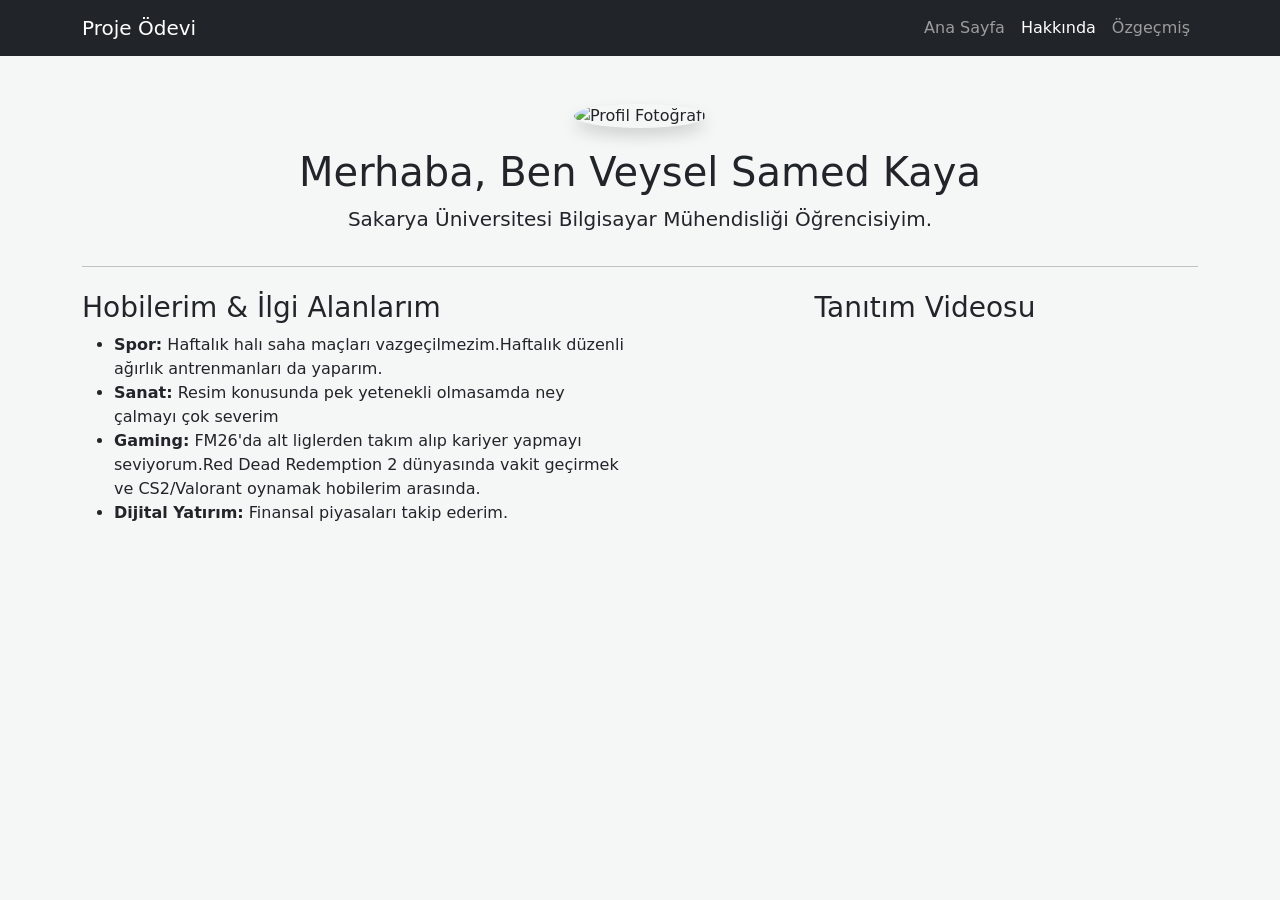
==== hakkinda.html @ 1ba21e3d "2. Gün: Hakkında ve Özgeçmiş sayfaları eklendi" ====
<!DOCTYPE html>
<html lang="tr">
<head>
    <meta charset="UTF-8">
    <meta name="viewport" content="width=device-width, initial-scale=1.0">
    <title>Hakkımda - Web Projesi</title>
    <link href="https://cdn.jsdelivr.net/npm/bootstrap@5.3.0/dist/css/bootstrap.min.css" rel="stylesheet">
    <style>
        .profile-img { width: 200px; border-radius: 50%; margin-bottom: 20px; }
        body { background-color: #f4f7f6; }
    </style>
</head>
<body>

    <!-- Menü  -->
    <nav class="navbar navbar-expand-lg navbar-dark bg-dark">
        <div class="container">
            <a class="navbar-brand" href="index.html">Proje Ödevi</a>
            <div class="collapse navbar-collapse" id="navbarNav">
                <ul class="navbar-nav ms-auto">
                    <li class="nav-item"><a class="nav-link" href="index.html">Ana Sayfa</a></li>
                    <li class="nav-item"><a class="nav-link active" href="hakkinda.html">Hakkında</a></li>
                    <li class="nav-item"><a class="nav-link" href="ozgecmis.html">Özgeçmiş</a></li>
                </ul>
            </div>
        </div>
    </nav>

    <div class="container mt-5">
        <div class="row text-center">
            <div class="col-12">
                <!-- Buraya  kendi fotoğrafınmı koyacağım -->
                <img src="https://via.placeholder.com/200" alt="Profil Fotoğrafı" class="profile-img shadow">
                <h1>Merhaba, Ben Veysel Samed Kaya</h1>
                <p class="lead">Sakarya Üniversitesi Bilgisayar Mühendisliği Öğrencisiyim.</p>
            </div>
        </div>

        <hr>

        <div class="row mt-4">
            <div class="col-md-6">
                <h3>Hobilerim & İlgi Alanlarım</h3>
                <ul>
                    <li><strong>Spor:</strong> Haftalık halı saha maçları vazgeçilmezim.Haftalık düzenli ağırlık antrenmanları da yaparım.</li>
                    <li><strong>Sanat:</strong> Resim konusunda pek yetenekli olmasamda ney çalmayı çok severim</li>
                    <li><strong>Gaming:</strong> FM26'da alt liglerden takım alıp kariyer yapmayı seviyorum.Red Dead Redemption 2 dünyasında vakit geçirmek ve CS2/Valorant oynamak hobilerim arasında.</li>
                    <li><strong>Dijital Yatırım:</strong> Finansal piyasaları takip ederim.</li>
                    
            </div>
            <div class="col-md-6 text-center">
                <h3>Tanıtım Videosu</h3>
                <!-- buraya kendi videomu veya bir futbol videosu linkini koycacağım -->
                <div class="ratio ratio-16x9">
                    <iframe src="https://www.youtube.com/embed/dQw4w9WgXcQ" title="YouTube video" allowfullscreen></iframe>
                </div>
            </div>
        </div>
    </div>

    <script src="https://cdn.jsdelivr.net/npm/bootstrap@5.3.0/dist/js/bootstrap.bundle.min.js"></script>
</body>
</html>
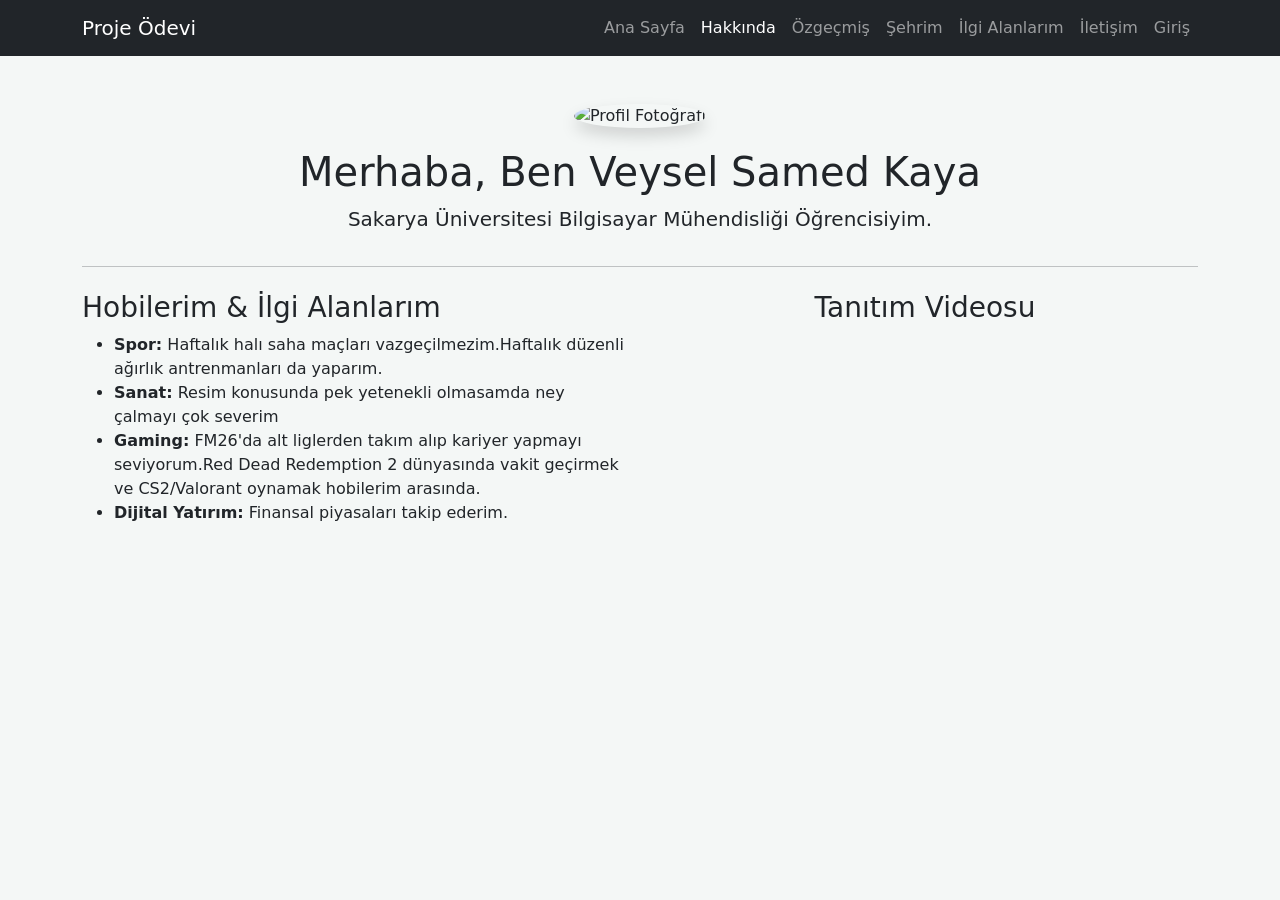
==== commit dbca8584: "6. gün login sayfası yapıldı" ====
--- a/hakkinda.html
+++ b/hakkinda.html
@@ -21,6 +21,10 @@
                     <li class="nav-item"><a class="nav-link" href="index.html">Ana Sayfa</a></li>
                     <li class="nav-item"><a class="nav-link active" href="hakkinda.html">Hakkında</a></li>
                     <li class="nav-item"><a class="nav-link" href="ozgecmis.html">Özgeçmiş</a></li>
+                    <li class="nav-item"><a class="nav-link" href="sehrim.html">Şehrim</a></li>
+                    <li class="nav-item"><a class="nav-link" href="ilgialanlarim.html">İlgi Alanlarım</a></li>
+                    <li class="nav-item"><a class="nav-link" href="iletisim.html">İletişim</a></li>
+                    <li class="nav-item"><a class="nav-link" href="login.html">Giriş</a></li>
                 </ul>
             </div>
         </div>
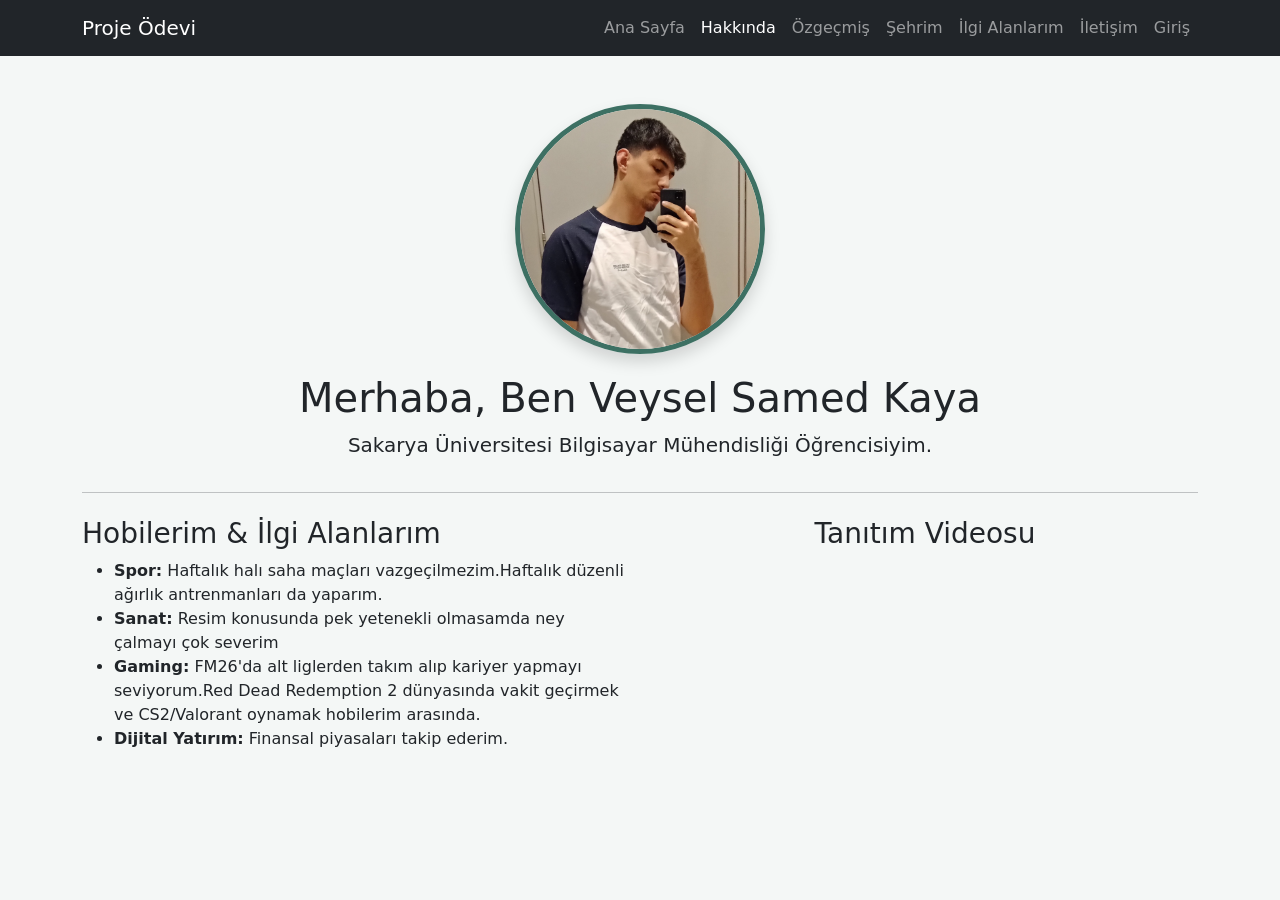
==== commit ffdfe5ea: "hakkımda kısmındaki profil fotoğrafı ve video güncellendi" ====
--- a/hakkinda.html
+++ b/hakkinda.html
@@ -6,9 +6,16 @@
     <title>Hakkımda - Web Projesi</title>
     <link href="https://cdn.jsdelivr.net/npm/bootstrap@5.3.0/dist/css/bootstrap.min.css" rel="stylesheet">
     <style>
-        .profile-img { width: 200px; border-radius: 50%; margin-bottom: 20px; }
-        body { background-color: #f4f7f6; }
-    </style>
+    .profile-img { 
+        width: 250px; 
+        height: 250px; 
+        object-fit: cover; /* Resmi ezmeden kutuya sığdırır */
+        border-radius: 50%; 
+        margin-bottom: 20px; 
+        border: 5px solid #3d7063;
+    }
+    body { background-color: #f4f7f6; }
+</style>
 </head>
 <body>
 
@@ -34,7 +41,7 @@
         <div class="row text-center">
             <div class="col-12">
                 <!-- Buraya  kendi fotoğrafınmı koyacağım -->
-                <img src="https://via.placeholder.com/200" alt="Profil Fotoğrafı" class="profile-img shadow">
+                <img src="vskaya.jpg.png" alt="Profil Fotoğrafı" class="profile-img shadow">
                 <h1>Merhaba, Ben Veysel Samed Kaya</h1>
                 <p class="lead">Sakarya Üniversitesi Bilgisayar Mühendisliği Öğrencisiyim.</p>
             </div>
@@ -56,7 +63,7 @@
                 <h3>Tanıtım Videosu</h3>
                 <!-- buraya kendi videomu veya bir futbol videosu linkini koycacağım -->
                 <div class="ratio ratio-16x9">
-                    <iframe src="https://www.youtube.com/embed/dQw4w9WgXcQ" title="YouTube video" allowfullscreen></iframe>
+                    <iframe width="560" height="315" src="https://www.youtube.com/embed/bRZJp8ulY9Y?si=JknZiJL2Hnz1Ww1B" title="YouTube video player" frameborder="0" allow="accelerometer; autoplay; clipboard-write; encrypted-media; gyroscope; picture-in-picture; web-share" referrerpolicy="strict-origin-when-cross-origin" allowfullscreen></iframe>
                 </div>
             </div>
         </div>
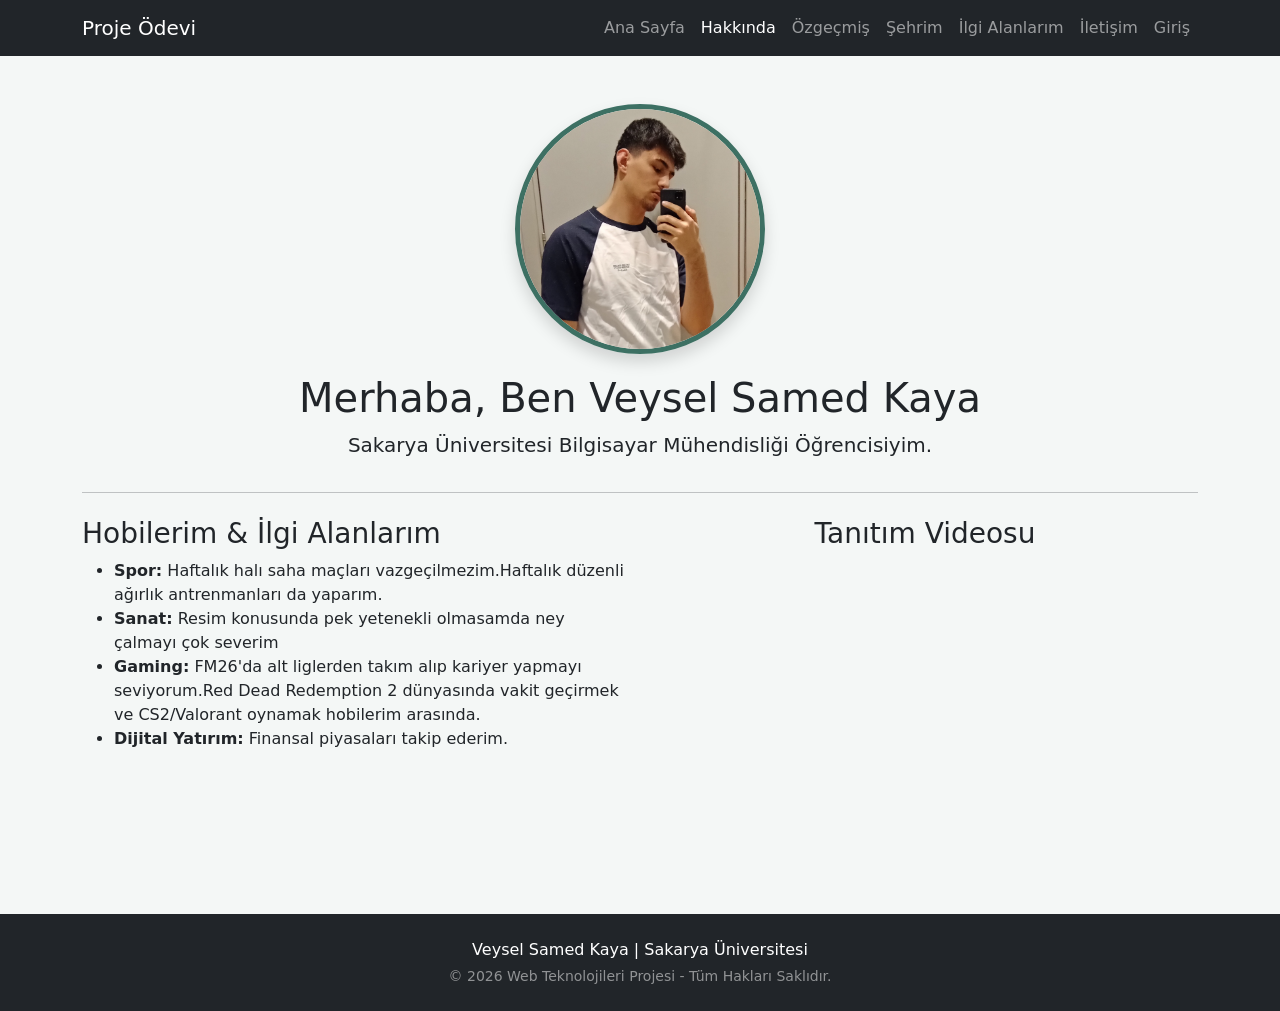
==== commit 3ff1c301: "8. Gün Push: Tüm sayfalara footer alanı eklendi." ====
--- a/hakkinda.html
+++ b/hakkinda.html
@@ -71,4 +71,10 @@
 
     <script src="https://cdn.jsdelivr.net/npm/bootstrap@5.3.0/dist/js/bootstrap.bundle.min.js"></script>
 </body>
+<footer class="bg-dark text-white pt-4 pb-2 mt-5">
+    <div class="container text-center">
+        <p class="mb-1">Veysel Samed Kaya | Sakarya Üniversitesi</p>
+        <p class="small opacity-50">&copy; 2026 Web Teknolojileri Projesi - Tüm Hakları Saklıdır.</p>
+    </div>
+</footer>
 </html>
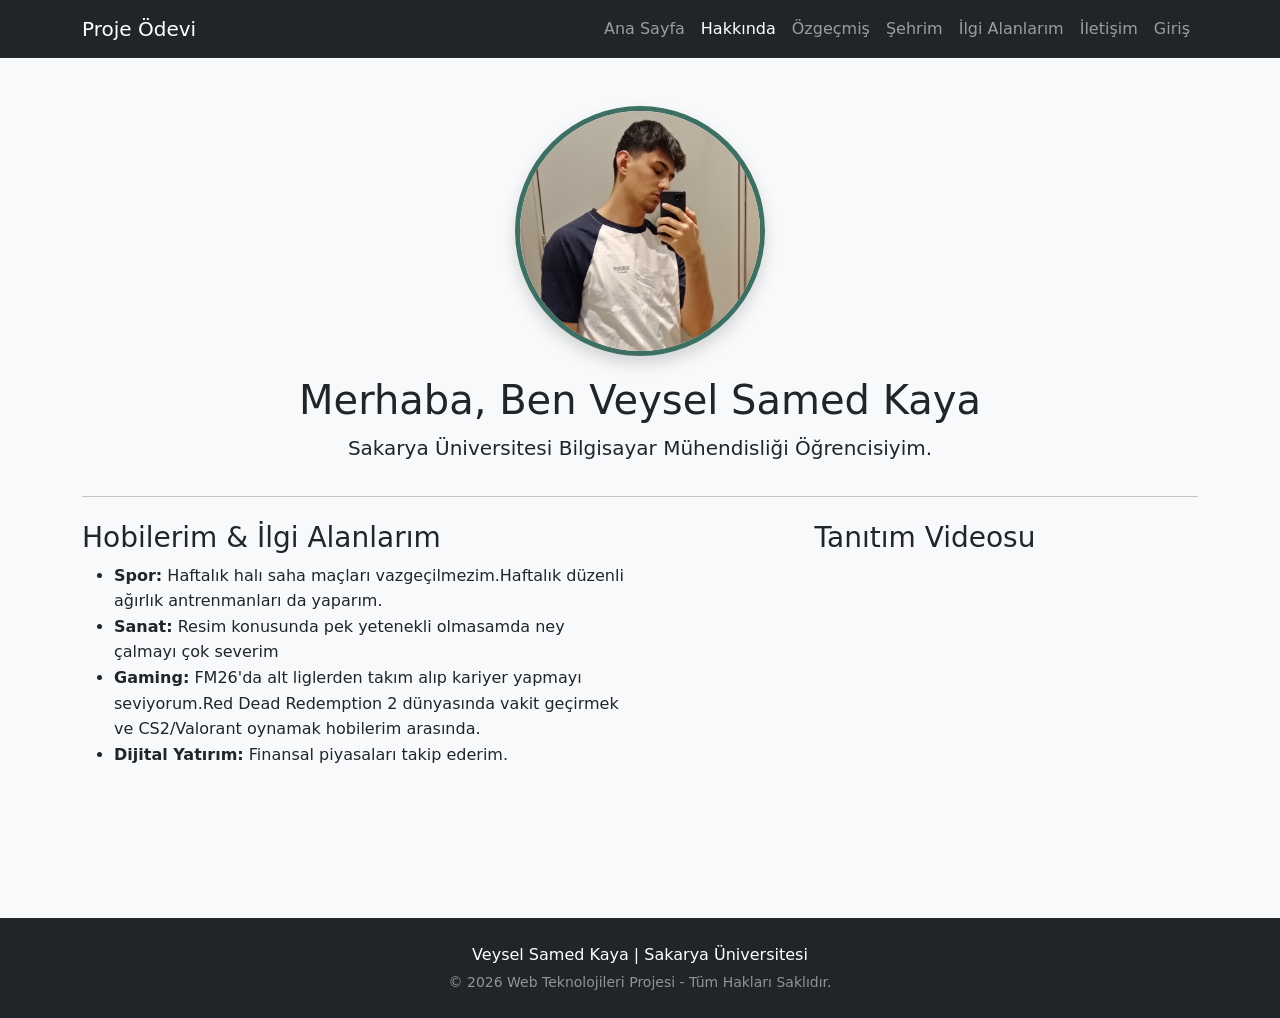
==== commit 811da6c6: "9. gün" ====
--- a/hakkinda.html
+++ b/hakkinda.html
@@ -5,17 +5,7 @@
     <meta name="viewport" content="width=device-width, initial-scale=1.0">
     <title>Hakkımda - Web Projesi</title>
     <link href="https://cdn.jsdelivr.net/npm/bootstrap@5.3.0/dist/css/bootstrap.min.css" rel="stylesheet">
-    <style>
-    .profile-img { 
-        width: 250px; 
-        height: 250px; 
-        object-fit: cover; /* Resmi ezmeden kutuya sığdırır */
-        border-radius: 50%; 
-        margin-bottom: 20px; 
-        border: 5px solid #3d7063;
-    }
-    body { background-color: #f4f7f6; }
-</style>
+    <link rel="stylesheet" href="style.css">
 </head>
 <body>
 
--- a/style.css
+++ b/style.css
@@ -0,0 +1,32 @@
+.profile-img { 
+        width: 250px; 
+        height: 250px; 
+        object-fit: cover; /* Resmi ezmeden kutuya sığdırır */
+        border-radius: 50%; 
+        margin-bottom: 20px; 
+        border: 5px solid #3d7063;
+    }
+    body { background-color: #f4f7f6; }
+
+     body { background-color: #f8f9fa; }
+        .contact-form { background: white; padding: 30px; border-radius: 15px; box-shadow: 0 0 20px rgba(0,0,0,0.1); }   
+
+        body { background-color: #f4f7f6; }
+        .interest-card { transition: transform 0.3s; border: none; box-shadow: 0 4px 8px rgba(0,0,0,0.1); }
+        .interest-card:hover { transform: translateY(-10px); }
+        #api-data img { border-radius: 8px; width: 100%; height: auto; }
+
+        body { background-color: #f8f9fa; }
+        .hero-section { padding: 60px 0; background: #343a40; color: white; text-align: center; }
+
+        body { background-color: #f4f7f6; min-height: 100vh; }
+        .login-section { min-height: calc(100vh - 56px); display: flex; align-items: center; justify-content: center; }
+        .login-card { border: none; border-radius: 15px; box-shadow: 0 10px 30px rgba(0,0,0,0.1); width: 100%; max-width: 400px; }
+
+        body { background-color: #f8f9fa; line-height: 1.6; }
+        header { background: #212529; color: white; padding: 40px 0; margin-bottom: 30px; }
+        section { background: white; padding: 25px; border-radius: 8px; margin-bottom: 20px; box-shadow: 0 2px 4px rgba(0,0,0,0.1); }
+        h2 { border-bottom: 2px solid #0d6efd; padding-bottom: 10px; margin-bottom: 20px; }
+
+        
+        
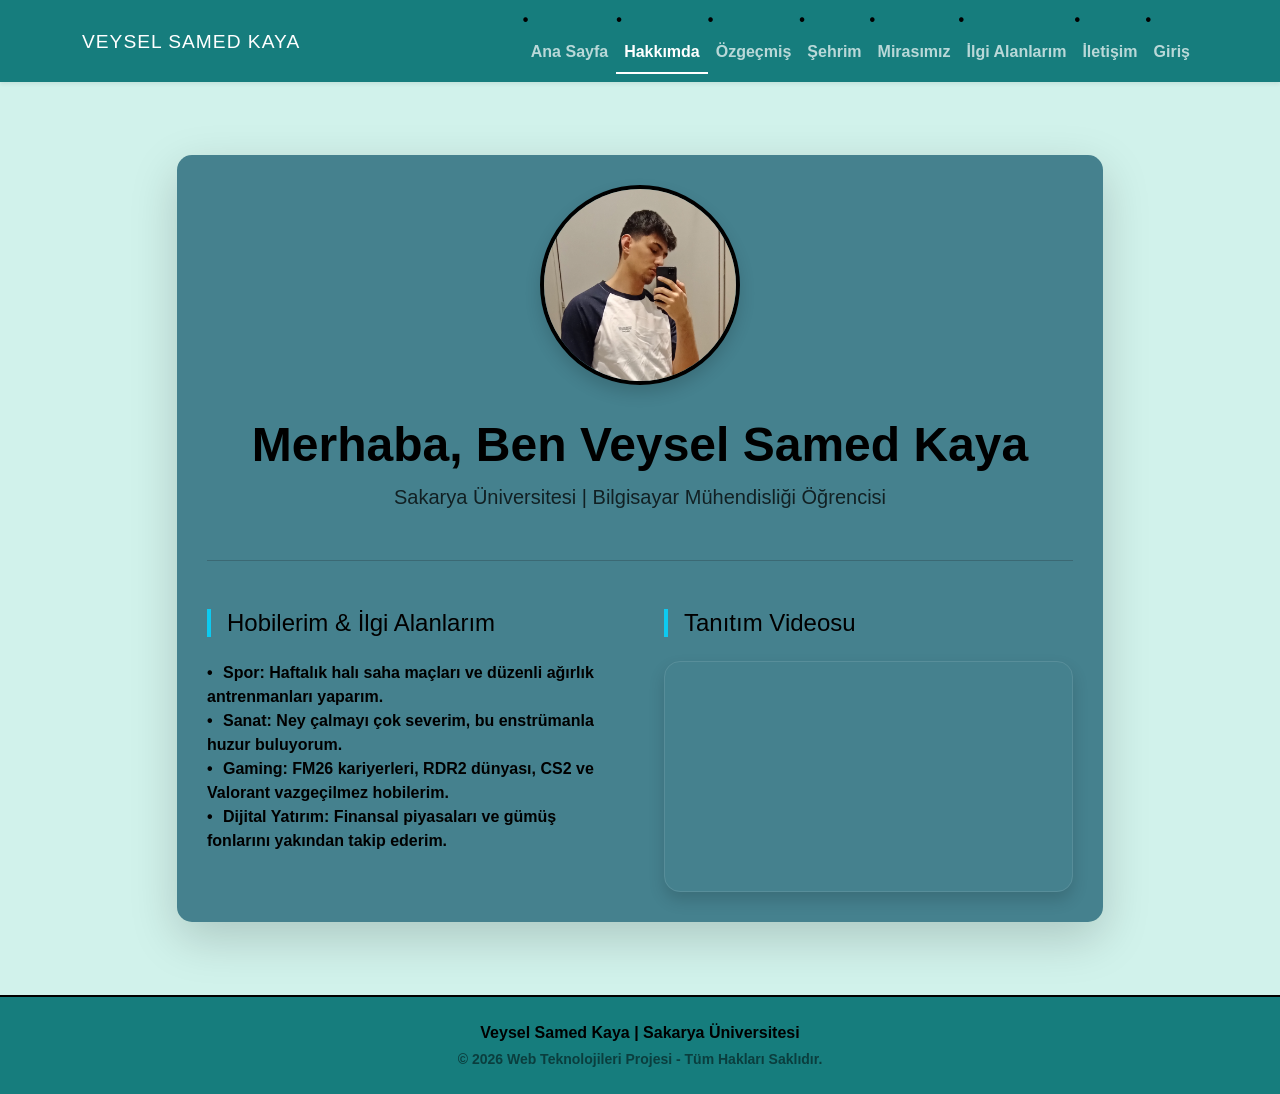
==== commit 3704b94f: "10. push" ====
--- a/hakkinda.html
+++ b/hakkinda.html
@@ -7,18 +7,23 @@
     <link href="https://cdn.jsdelivr.net/npm/bootstrap@5.3.0/dist/css/bootstrap.min.css" rel="stylesheet">
     <link rel="stylesheet" href="style.css">
 </head>
-<body>
+<body class="d-flex flex-column min-vh-100">
 
-    <!-- Menü  -->
-    <nav class="navbar navbar-expand-lg navbar-dark bg-dark">
+    <nav class="navbar navbar-expand-lg navbar-dark shadow-sm">
         <div class="container">
-            <a class="navbar-brand" href="index.html">Proje Ödevi</a>
+            <a class="navbar-brand" href="index.html">
+    <span class="user-name">Veysel Samed Kaya</span>
+</a>
+            <button class="navbar-toggler" type="button" data-bs-toggle="collapse" data-bs-target="#navbarNav">
+                <span class="navbar-toggler-icon"></span>
+            </button>
             <div class="collapse navbar-collapse" id="navbarNav">
                 <ul class="navbar-nav ms-auto">
                     <li class="nav-item"><a class="nav-link" href="index.html">Ana Sayfa</a></li>
-                    <li class="nav-item"><a class="nav-link active" href="hakkinda.html">Hakkında</a></li>
+                    <li class="nav-item"><a class="nav-link active-link" href="hakkinda.html">Hakkımda</a></li>
                     <li class="nav-item"><a class="nav-link" href="ozgecmis.html">Özgeçmiş</a></li>
                     <li class="nav-item"><a class="nav-link" href="sehrim.html">Şehrim</a></li>
+                    <li class="nav-item"><a class="nav-link" href="mirasimiz.html">Mirasımız</a></li>
                     <li class="nav-item"><a class="nav-link" href="ilgialanlarim.html">İlgi Alanlarım</a></li>
                     <li class="nav-item"><a class="nav-link" href="iletisim.html">İletişim</a></li>
                     <li class="nav-item"><a class="nav-link" href="login.html">Giriş</a></li>
@@ -27,44 +32,50 @@
         </div>
     </nav>
 
-    <div class="container mt-5">
-        <div class="row text-center">
-            <div class="col-12">
-                <!-- Buraya  kendi fotoğrafınmı koyacağım -->
-                <img src="vskaya.jpg.png" alt="Profil Fotoğrafı" class="profile-img shadow">
-                <h1>Merhaba, Ben Veysel Samed Kaya</h1>
-                <p class="lead">Sakarya Üniversitesi Bilgisayar Mühendisliği Öğrencisiyim.</p>
-            </div>
+    <main class="container my-5">
+        <div class="row justify-content-center">
+            <div class="col-lg-10">
+                
+                <div class="custom-card shadow-lg">
+                    
+                    <div class="text-center mb-5">
+                        <img src="vskaya.jpg.png" alt="Veysel Samed Kaya" class="profile-img shadow">
+                        <h1 class="display-5 fw-bold mt-3">Merhaba, Ben Veysel Samed Kaya</h1>
+                        <p class="lead opacity-75">Sakarya Üniversitesi | Bilgisayar Mühendisliği Öğrencisi</p>
+                    </div>
+
+                    <hr class="bg-white opacity-25 my-5">
+
+                    <div class="row g-5">
+                        <div class="col-md-6">
+                            <h3 class="h4 mb-4 border-start border-4 border-info ps-3">Hobilerim & İlgi Alanlarım</h3>
+                            <ul class="custom-list">
+                                <li><strong>Spor:</strong> Haftalık halı saha maçları ve düzenli ağırlık antrenmanları yaparım.</li>
+                                <li><strong>Sanat:</strong> Ney çalmayı çok severim, bu enstrümanla huzur buluyorum.</li>
+                                <li><strong>Gaming:</strong> FM26 kariyerleri, RDR2 dünyası, CS2 ve Valorant vazgeçilmez hobilerim.</li>
+                                <li><strong>Dijital Yatırım:</strong> Finansal piyasaları ve gümüş fonlarını yakından takip ederim.</li>
+                            </ul>
+                        </div>
+
+                        <div class="col-md-6 text-center">
+                            <h3 class="h4 mb-4 border-start border-4 border-info ps-3 text-start">Tanıtım Videosu</h3>
+                            <div class="ratio ratio-16x9 rounded-4 overflow-hidden border border-white border-opacity-10 shadow">
+                                <iframe src="https://www.youtube.com/embed/bRZJp8ulY9Y" title="YouTube video player" frameborder="0" allowfullscreen></iframe>
+                            </div>
+                        </div>
+                    </div>
+
+                </div> </div>
         </div>
+    </main>
 
-        <hr>
-
-        <div class="row mt-4">
-            <div class="col-md-6">
-                <h3>Hobilerim & İlgi Alanlarım</h3>
-                <ul>
-                    <li><strong>Spor:</strong> Haftalık halı saha maçları vazgeçilmezim.Haftalık düzenli ağırlık antrenmanları da yaparım.</li>
-                    <li><strong>Sanat:</strong> Resim konusunda pek yetenekli olmasamda ney çalmayı çok severim</li>
-                    <li><strong>Gaming:</strong> FM26'da alt liglerden takım alıp kariyer yapmayı seviyorum.Red Dead Redemption 2 dünyasında vakit geçirmek ve CS2/Valorant oynamak hobilerim arasında.</li>
-                    <li><strong>Dijital Yatırım:</strong> Finansal piyasaları takip ederim.</li>
-                    
-            </div>
-            <div class="col-md-6 text-center">
-                <h3>Tanıtım Videosu</h3>
-                <!-- buraya kendi videomu veya bir futbol videosu linkini koycacağım -->
-                <div class="ratio ratio-16x9">
-                    <iframe width="560" height="315" src="https://www.youtube.com/embed/bRZJp8ulY9Y?si=JknZiJL2Hnz1Ww1B" title="YouTube video player" frameborder="0" allow="accelerometer; autoplay; clipboard-write; encrypted-media; gyroscope; picture-in-picture; web-share" referrerpolicy="strict-origin-when-cross-origin" allowfullscreen></iframe>
-                </div>
-            </div>
+    <footer class="mt-auto py-4 text-center">
+        <div class="container">
+            <p class="mb-1 fw-bold">Veysel Samed Kaya | Sakarya Üniversitesi</p>
+            <p class="small opacity-50 mb-0">&copy; 2026 Web Teknolojileri Projesi - Tüm Hakları Saklıdır.</p>
         </div>
-    </div>
+    </footer>
 
     <script src="https://cdn.jsdelivr.net/npm/bootstrap@5.3.0/dist/js/bootstrap.bundle.min.js"></script>
 </body>
-<footer class="bg-dark text-white pt-4 pb-2 mt-5">
-    <div class="container text-center">
-        <p class="mb-1">Veysel Samed Kaya | Sakarya Üniversitesi</p>
-        <p class="small opacity-50">&copy; 2026 Web Teknolojileri Projesi - Tüm Hakları Saklıdır.</p>
-    </div>
-</footer>
 </html>
--- a/style.css
+++ b/style.css
@@ -1,32 +1,119 @@
+/* GENEL AYARLAR */
+body { 
+    background-color: #d1f2eb; 
+    font-family: 'Segoe UI', Tahoma, Geneva, Verdana, sans-serif;
+    margin: 0;
+    padding: 0;
+}
+
+/* NAVBAR (Menü) */
+.navbar {
+    background-color: #167d7d !important; 
+}
+
+/* KOYU YEŞİL/TURKUAZ KUTULAR */
+.custom-card, .about-card, .cv-card, .contact-form, .interest-card { 
+    background-color: #45818e !important; 
+    border-radius: 15px; 
+    padding: 30px;
+    margin-top: 25px;
+    margin-bottom: 25px;
+    box-shadow: 0 8px 20px rgba(0,0,0,0.1);
+    border: none;
+}
+
+/* YAZILAR SİMSİYAH */
+h1, h2, h3, h4, h5, p, li, label, span, strong, a.nav-link {
+    color: #000000 !important; /* TAM SİYAH YAZILAR */
+    font-weight: 600; /* Siyahın yeşil üstünde belirgin olması için kalınlaştırdık */
+}
+
+/* PROFİL RESMİ */
 .profile-img { 
-        width: 250px; 
-        height: 250px; 
-        object-fit: cover; /* Resmi ezmeden kutuya sığdırır */
-        border-radius: 50%; 
-        margin-bottom: 20px; 
-        border: 5px solid #3d7063;
-    }
-    body { background-color: #f4f7f6; }
+    width: 200px; 
+    height: 200px; 
+    object-fit: cover; 
+    object-position: top;
+    border-radius: 50%; 
+    border: 4px solid #000000; /* Resim çerçevesi de siyah */
+    margin-bottom: 15px;
+}
 
-     body { background-color: #f8f9fa; }
-        .contact-form { background: white; padding: 30px; border-radius: 15px; box-shadow: 0 0 20px rgba(0,0,0,0.1); }   
+/* LİSTE SİMGELERİ */
+ul { list-style: none; padding: 0; }
+ul li::before { 
+    content: "•"; 
+    color: #000000; 
+    font-weight: bold; 
+    display: inline-block; 
+    width: 1em;
+}
 
-        body { background-color: #f4f7f6; }
-        .interest-card { transition: transform 0.3s; border: none; box-shadow: 0 4px 8px rgba(0,0,0,0.1); }
-        .interest-card:hover { transform: translateY(-10px); }
-        #api-data img { border-radius: 8px; width: 100%; height: auto; }
+/* FOOTER */
+footer {
+    background-color: #167d7d;
+    color: #000000 !important;
+    padding: 15px 0;
+    font-weight: bold;
+    border-top: 2px solid #000000;
+}
 
-        body { background-color: #f8f9fa; }
-        .hero-section { padding: 60px 0; background: #343a40; color: white; text-align: center; }
+/* ŞEHRİM SAYFASI ÖZEL AYARLARI */
 
-        body { background-color: #f4f7f6; min-height: 100vh; }
-        .login-section { min-height: calc(100vh - 56px); display: flex; align-items: center; justify-content: center; }
-        .login-card { border: none; border-radius: 15px; box-shadow: 0 10px 30px rgba(0,0,0,0.1); width: 100%; max-width: 400px; }
+/* Slider resimlerinin boyutunu sabitleyer */
+.carousel-item img {
+    height: 500px; /* İstediğin yüksekliğe göre ayarla */
+    object-fit: cover;
+    border: 3px solid #000000; /* Resimlerin etrafına ince siyah çerçeve */
+}
 
-        body { background-color: #f8f9fa; line-height: 1.6; }
-        header { background: #212529; color: white; padding: 40px 0; margin-bottom: 30px; }
-        section { background: white; padding: 25px; border-radius: 8px; margin-bottom: 20px; box-shadow: 0 2px 4px rgba(0,0,0,0.1); }
-        h2 { border-bottom: 2px solid #0d6efd; padding-bottom: 10px; margin-bottom: 20px; }
+/* Slider üzerindeki yazıların (caption) siyah ve okunur olması */
+.carousel-caption {
+    background: rgba(211, 242, 235, 0.7); /* Arka plan renginden şeffaf bir katman */
+    border-radius: 15px;
+    padding: 15px;
+}
 
-        
-        +.carousel-caption h5, .carousel-caption p {
+    color: #000000 !important; /* Slider içindeki yazılar da siyah */
+    font-weight: bold;
+}
+
+/* Slider butonlarını (sağ-sol) siyah yapalım ki görünsün */
+.carousel-control-prev-icon, .carousel-control-next-icon {
+    filter: invert(1); /* Beyaz ikonları siyaha çevirir */
+}
+
+/* Navbar Sol Üst İsim Fontu */
+.navbar-brand .user-name {
+    font-family: 'Segoe UI', sans-serif; /* Temiz bir font */
+    font-weight: 300; /* ince font (Light) */
+    letter-spacing: 1px; /* Harf aralarını çok hafif açar */
+    text-transform: uppercase; /* hepsini büyük harf yapar */
+    font-size: 1.2rem;
+    color: #ffffff !important;
+}
+
+/* Üzerine gelince çok hafif parlaması için  */
+.navbar-brand:hover .user-name {
+    opacity: 0.8;
+    transition: 0.3s;
+}
+
+
+/* Aktif Sayfa Linkini Beyaz ve Belirgin Yapar */
+.navbar-nav .nav-link.active-link {
+    color: #ffffff !important; /* Jilet gibi beyaz */
+    font-weight: 800 !important; /* Daha kalın yaparak iyice belli eder */
+    border-bottom: 2px solid #ffffff; /* Altına ince bir çizgi atar, çok şık durur */
+}
+
+/* Diğer linklerin sönük kalması için (opsiyonel) */
+.navbar-nav .nav-link {
+    color: rgba(255, 255, 255, 0.7) !important; /* Hafif şeffaf beyaz */
+    transition: 0.3s;
+}
+
+.navbar-nav .nav-link:hover {
+    color: #ffffff !important; /* Üstüne gelince parlar */
+}
